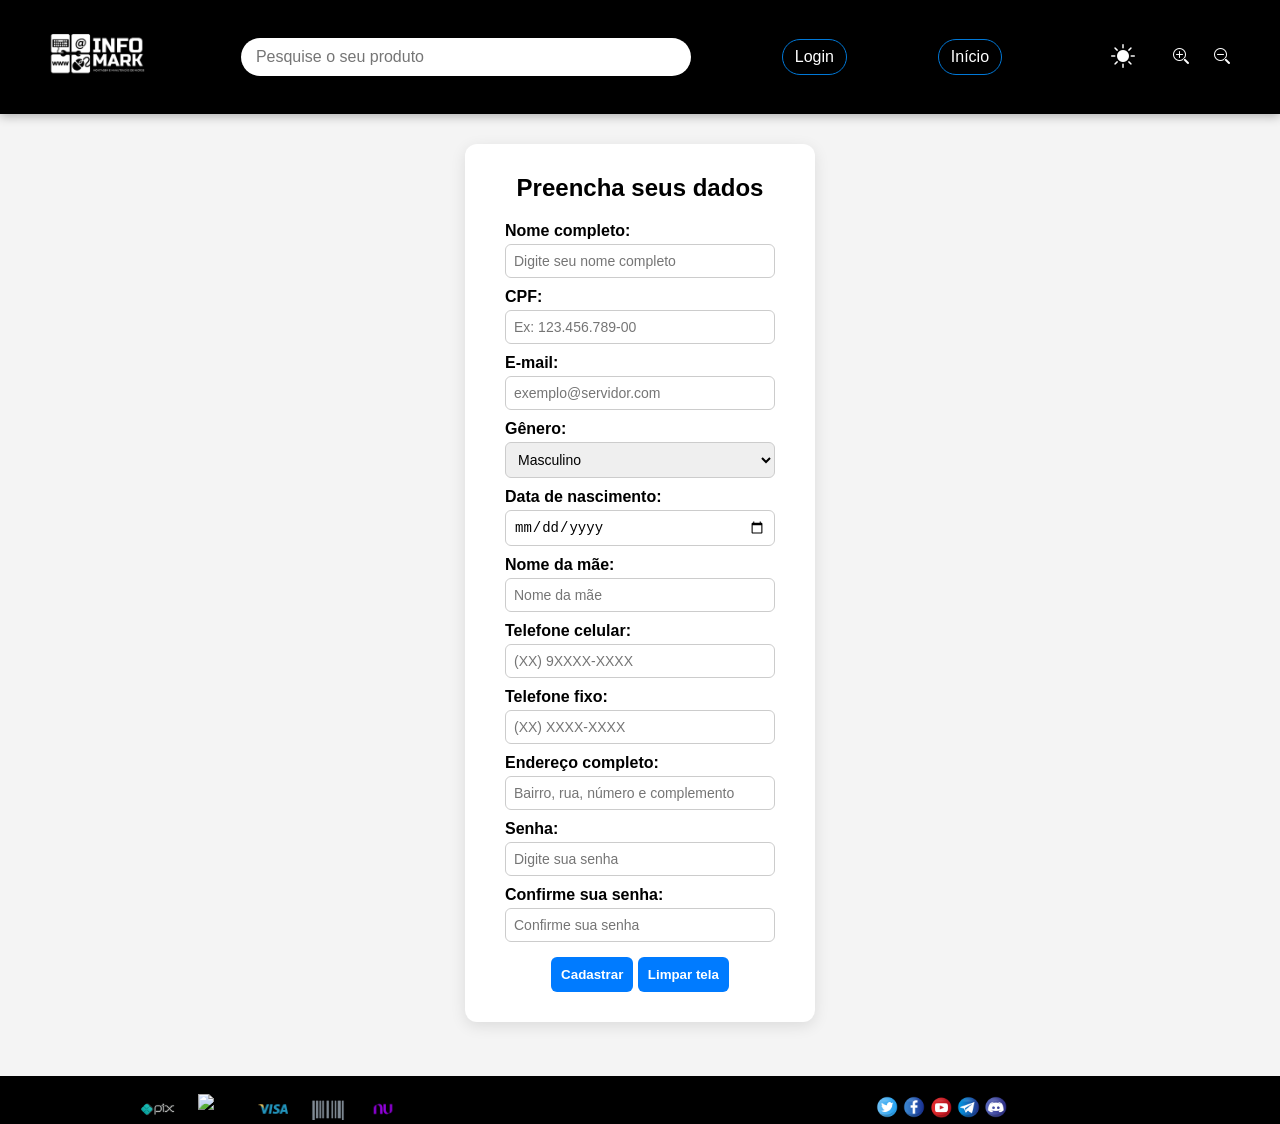
==== Projeto back-end (PoV)/Cadastro.html @ e7100549 "Add files via upload" ====
<!DOCTYPE html>
<html lang="pt-BR">
<head>
    <meta charset="UTF-8">
    <meta name="viewport" content="width=device-width, initial-scale=1.0">
    <title>Cadastro | InfoMark</title>
    <link rel="stylesheet" href="CSS/CSSCadastro.css">
    <link rel="stylesheet" href="https://cdn.jsdelivr.net/npm/bootstrap-icons@1.11.3/font/bootstrap-icons.css"/>
</head>
<body>
    <header>
        <div class="header-topo">
            <div class="logo">
                <img src="img/Logo_preta.jpg" style="height:80px;" onclick="window.location.href='Index.html'">
            </div>
            <div class="search-barra">
                <input type="search" name="procurar" placeholder="Pesquise o seu produto">
            </div>
            <div class="Login">
                <input type="button" id="login_header" value="Login" onclick="window.location.href='Login.html'">
            </div>
            <div class="Início">
                <input type="button" id="início_header" value="Início" onclick="window.location.href='Index.html'"> 
            </div>
            <div class="font-darkmode-controls">
                <button id="toggle-dark" class="toggle-dark" title="Ativar/Desativar Modo Escuro" aria-pressed="false">
                    <i class="bi bi-brightness-high-fill sun"></i>
                    <i class="bi bi-moon-stars moon"></i>
                </button>
                <div class="font-controls">
                    <button id="font-inc" title="Aumentar Fonte">
                        <i class="bi bi-zoom-in"></i>
                    </button>
                    <button id="font-dec" title="Diminuir Fonte">
                        <i class="bi bi-zoom-out"></i>
                    </button>
                </div>
            </div>
        </div>
    </header>
        <div class="cadastro-container">
            <form id="formCadastro">
                <h2>Preencha seus dados</h2>

                <label>Nome completo:</label>
                <input type="text" id="nome" placeholder="Digite seu nome completo" required>

                <label>CPF:</label>
                <input type="text" id="cpf" placeholder="Ex: 123.456.789-00" required>

                <label>E-mail:</label>
                <input type="email" id="email" placeholder="exemplo@servidor.com" required>

                <label for="genero">Gênero:</label>
                <select id="genero" required>
                    <option value="masculino">Masculino</option>
                    <option value="feminino">Feminino</option>
                    <option value="outros">Outros</option>
                </select>

                <label>Data de nascimento:</label>
                <input type="date" id="dataNasc" required>
                
                <label for="mae">Nome da mãe:</label>
                <input type="text" id="nomemae" placeholder="Nome da mãe" required>

                <label>Telefone celular:</label>
                <input type="number" id="celular" placeholder="(XX) 9XXXX-XXXX" required>

                <label>Telefone fixo:</label>
                <input type="number" id="fixo" placeholder="(XX) XXXX-XXXX" required>

                <label>Endereço completo:</label>
                <input type="text" id="endereco" placeholder="Bairro, rua, número e complemento" required>

                <label>Senha:</label>
                <input type="password" id="senha" placeholder="Digite sua senha" minlength="6" required>

                <label>Confirme sua senha:</label>
                <input type="password" id="senha2" placeholder="Confirme sua senha" required>

                <input type="button" id="cadastrar" value="Cadastrar" onclick="salvartudo()">
                <input type="reset" id="limpar" value="Limpar tela">
            </form>
        </div>
        <!-- Modal de erros de validação -->
        <div id="modalErros" class="modal-erro" aria-hidden="true">
            <div class="modal-erro__overlay" id="modalOverlay"></div>
            <div class="modal-erro__dialog" role="dialog" aria-labelledby="modalErrosTitle" aria-modal="true">
                <h3 id="modalErrosTitle">Erros no formulário</h3>
                <p>Verifique os campos abaixo:</p>
                <ul id="modalErrosList"></ul>
                <div style="text-align:right; margin-top:12px;">
                    <button id="modalFechar" class="btn">Fechar</button>
                </div>
            </div>
        </div>
            <br><br><br>
        </form>
            <div class="rodape">
            <br>
            <div class="formaspagamento-seguranca">
                <div class="formaspagamento">
                    <img src="img/PIX.jpg" alt="Pix" >
                    <img src="img/card_11378185.png" alt="Mastercard" >
                    <img src="img/visa (1).png" alt="visa" >
                    <img src="img/Boleto.png.jpg" alt="boleto" >
                    <img src="img/nubank.png" alt="nubank" >
                </div>
                <div class="Siganos">
                <img src="img/twitter (1).png" alt="Twitter ou X" style="width: 10%;" onclick="window.location.href='algumlugar'">
                <img src="img/facebook (2).png" alt="Facebook" style="width: 10%;" onclick="window.location.href='algumlugar'">
                <img src="img/youtube (1).png" alt="Youtube" style="width: 10%;" onclick="window.location.href='algumlugar'">
                <img src="img/telegram (2).png" alt="Telegran" style="width: 10%;" onclick="window.location.href='algumlugar'">
                <img src="img/discord (1).png" alt="Discord" style="width: 10%;" onclick="window.location.href='algumlugar'">
            </div>
            </div>
        </div>
        <script src="JS/JSCadastro.js" defer></script>
    </body>
</html>
---- Projeto back-end (PoV)/CSS/CSSCadastro.css ----
/* Reset */
* {
  margin: 0;
  padding: 0;
  box-sizing: border-box;
}

/* Cabeçalho */
body {
  font-family: "Segoe UI", Arial, sans-serif;
  background-color: #f4f4f4;
  color: black;
  min-height: 100vh;
  display: flex;
  flex-direction: column;
  transition: background 0.3s, color 0.3s;
}

body.dark-mode {
  background: #181818;
  color: #fff;
}

.toggle-dark {
  background: none;
  border: none;
  cursor: pointer;
  font-size: 1.8rem;
  margin-left: 10px;
  padding: 8px;
  border-radius: 50%;
  transition: background 0.2s;
  display: flex;
  align-items: center;
  gap: 4px;
}

.font-controls {
  display: flex;
  gap: 5px;
  margin-left: 10px;
}

.sun {
  display: none;
  color: rgb(255, 255, 255);
}

.moon {
  display: inline-block;
  color: rgb(255, 255, 255);;
}

.font-controls button {
  background: #220d0d;
  color: #fff;
  border: none;
  padding: 6px 10px;
  border-radius: 6px;
  cursor: pointer;
  font-size: 1.3rem;
  transition: background 0.3s, color 0.3s;
  outline: none;
  display: flex;
  align-items: center;
}

.font-controls button:focus {
  outline: 2px solid #0078d7;
}

.font-controls button:hover {
  background: #444;
}

body.dark-mode .font-controls button {
  background: #fff;
  color: #181818;
}

body.dark-mode .font-controls button:hover {
  background: #0078d7;
}

header {
  background-color: black;
  color: #fff;
  display: flex;
  flex-direction: column;
  box-shadow: 0 2px 10px rgba(0, 0, 0, 0.3);
}

.header-topo {
  display: flex;
  align-items: center;
  justify-content: space-between;
  padding: 15px 40px;
  flex-wrap: wrap;
  gap: 15px;
}

.logo {
  width: 110px;
  cursor: pointer;
  transition: transform 0.3s ease;
}

.logo:hover {
  transform: scale(1.05);
}


.search-barra {
  flex: 1;
  max-width: 450px;
}

.search-barra input {
  width: 100%;
  padding: 10px 15px;
  border-radius: 25px;
  border: none;
  outline: none;
  font-size: 1em;
  background-color: #fff;
  transition: box-shadow 0.3s;
}

.search-barra input:focus {
  box-shadow: 0 0 8px #0078d7;
}

#login_header {
  padding: 8px 12px;
  border: 1px solid #0078d7;
  border-radius: 20px;
  background-color: black;
  color: rgb(255, 255, 255);
  font-size: 1em;
  cursor: pointer;
}

body.dark-mode #login_header{
  padding: 8px 12px;
  border: 1px solid #0078d7;
  border-radius: 20px;
  background-color: whitesmoke;
  color: black;
  font-size: 1em;
  cursor: pointer;
}

#início_header {
  padding: 8px 12px;
  border: 1px solid #0078d7;
  border-radius: 20px;
  background-color: black;
  color: rgb(255, 255, 255);
  font-size: 1em;
  cursor: pointer;
}

body.dark-mode #início_header {
  padding: 8px 12px;
  border: 1px solid #0078d7;
  border-radius: 20px;
  background-color: whitesmoke;
  color: black;
  font-size: 1em;
  cursor: pointer;
}

.user-actions {
  display: flex;
  align-items: center;
  gap: 10px;
}

.btn {
  border: none;
  border-radius: 20px;
  padding: 8px 14px;
  background: #0078d7;
  color: #fff;
  font-weight: 600;
  cursor: pointer;
  transition: transform 0.2s, background 0.3s;
}

.btn:hover {
  background: #0078d7;
  transform: scale(1.05);
}


.font-darkmode-controls {
  display: flex;
  align-items: center;
  gap: 10px;
}

.toggle-dark {
  background: none;
  border: none;
  font-size: 1.5rem;
  color: #fff;
  cursor: pointer;
  transition: transform 0.3s, color 0.3s;
}

.toggle-dark:hover {
  color: #0078d7;
  transform: rotate(15deg);
}

.font-controls button {
  background: black;
  border: none;
  color: #fff;
  padding: 6px 10px;
  border-radius: 8px;
  cursor: pointer;
  font-size: 1rem;
  transition: background 0.3s;
}

.font-controls button:hover {
  background: #0078d7;
}

.nav-principal {
  background: #222;
  text-align: center;
  position: relative;
  z-index: 100; 
}

body.dark-mode {
  background: #121212;
  color: #fff;
}

body.dark-mode header,
body.dark-mode .nav-principal {
  background: black;
}

body.dark-mode .search-barra input {
  background: white;
  color: black;
}

/* Containter cadastro */
#formCadastro {
    background-color: white;
    padding: 30px 40px;
    border-radius: 12px;
    box-shadow: 0 4px 15px rgba(0, 0, 0, 0.1);
    width: 350px;
    text-align: center;
    margin: 0 auto;
    margin-top: 30px;           
}

#formCadastro h2 {
    margin-bottom: 20px;
    color:black;
}

#formCadastro label {
    display: block;
    text-align: left;
    font-weight: bold;
    margin-top: 10px;
    color:black;
}

#formCadastro input[type="text"],
#formCadastro input[type="email"],
#formCadastro input[type="password"],
#formCadastro input[type="date"],
#formCadastro input[type="number"],
#formCadastro select {
    width: 100%;
    padding: 8px;
    margin-top: 4px;
    border: 1px solid #ccc;
    border-radius: 6px;
    font-size: 14px;
    transition: border-color 0.3s ease;
}

#formCadastro input:focus {
    border-color: #007bff;
    outline: none;
}

#formCadastro input[type="button"] {
    background-color: #007bff;
    color: white;
    font-weight: bold;
    padding: 10px;
    margin-top: 15px;
    border: none;
    border-radius: 6px;
    cursor: pointer;
    transition: background-color 0.3s ease;
}

#formCadastro input[type="button"]:hover {
    background-color: #0056b3;
}

#formCadastro input[type="reset"] {
    background-color: #007bff;
    color: white;
    font-weight: bold;
    padding: 10px;
    margin-top: 15px;
    border: none;
    border-radius: 6px;
    cursor: pointer;
    transition: background-color 0.3s ease;
}

#formCadastro input[type="reset"]:hover {
    background-color: #0056b3;
}

#formCadastro a:hover {
    text-decoration: underline;
}


/* Modo escuro do Cadastro */

body.dark-mode main {
    background-color: black;
}

body.dark-mode #formCadastro {
    background-color: #000000;
    color: white;
}

body.dark-mode #formCadastro h2{
  color: #d9d9d9
}

body.dark-mode #formCadastro label{
  color: #d9d9d9
}

body.dark-mode #formCadastro input {
    background-color: white;
    border-color: #0078d7;
    color: #f1f1f1;
}

body.dark-mode #formCadastro input[type="button"] {
    background-color: #007bff;
}

body.dark-mode #formCadastro input[type="button"]:hover {
    background-color: #0b5ed7;
}

body.dark-mode #formCadastro input[type="reset"] {
    background-color: #007bff;
}

/*Rodapé*/
.rodape {
  background: black;
}
.formaspagamento-seguranca {
  display: flex;
  align-items: center;
  gap: 40%;
}
.formaspagamento {
  display: flex;
  gap: 10%;
  background-color: transparent;
  margin-left: 10%;
  border-radius: 10px;
  padding-left: 10px;
  padding-right: 2%;
}
.formaspagamento img {
  width: 40px;
  height: 30px;
  object-fit: contain;
}
.Siganos {
  background-color: transparent;
  margin-right: 10%;
  border-radius: 50px;
  padding-right: 50px;
}
.separator-line {
 border: none;
 border-top: 1px solid hsl(0, 0%, 73%);
 margin: 20px 0;
}
.institucional-duvidas-cliente-Ajuda {
  display: flex;
  align-items: center;
  gap: 10%;
  margin-left: 10%;
}
.Siga-nos-login{
 display: flex;
 gap: 5%;
 justify-content: center;
 align-items: center;
 background-color: rgb(13, 12, 12);
}
.Siga-nos-cadastro{
 display: flex;
 gap: 5%;
 justify-content: center;
 align-items: center;
 background-color: rgb(13, 12, 12);
}
.textofinal {
  padding: 1%;
  text-align: center;
  font-size: 0.8em;
  color: white;
  background-color: hsl(0, 2%, 11%);
}

/* Estilos para validação: erro (vermelho) e válido (verde) */
#formCadastro input.erro {
  border-color: #dc3545 !important; /* vermelho */
  box-shadow: 0 0 0 3px rgba(220, 53, 69, 0.12);
}

#formCadastro input.valido {
  border-color: #28a745 !important; /* verde */
  box-shadow: 0 0 0 3px rgba(40, 167, 69, 0.10);
}

/* Aplica também para selects e inputs numéricos */
#formCadastro select.erro,
#formCadastro textarea.erro,
#formCadastro input[type="number"].erro {
  border-color: #dc3545 !important;
  box-shadow: 0 0 0 3px rgba(220, 53, 69, 0.12);
}

#formCadastro select.valido,
#formCadastro textarea.valido,
#formCadastro input[type="number"].valido {
  border-color: #28a745 !important;
  box-shadow: 0 0 0 3px rgba(40, 167, 69, 0.10);
}

/* Modo escuro */
body.dark-mode #formCadastro input.erro {
  border-color: #ff6b6b !important;
  box-shadow: 0 0 0 3px rgba(255, 107, 107, 0.12);
}

body.dark-mode #formCadastro input.valido {
  border-color: #51cf66 !important;
  box-shadow: 0 0 0 3px rgba(81, 207, 102, 0.10);
}

/* Modal de erros */
.modal-erro {
  display: none;
}
.modal-erro.open {
  display: block;
}
.modal-erro__overlay {
  position: fixed;
  inset: 0;
  background: rgba(0,0,0,0.5);
  z-index: 9998;
}
.modal-erro__dialog {
  position: fixed;
  left: 50%;
  top: 50%;
  transform: translate(-50%, -50%);
  background: #fff;
  color: #000;
  padding: 18px 20px;
  border-radius: 8px;
  box-shadow: 0 8px 24px rgba(0,0,0,0.2);
  z-index: 9999;
  width: min(420px, 92%);
}
.modal-erro__dialog h3 { margin: 0 0 8px 0; }
.modal-erro__dialog ul { margin: 8px 0 0 18px; color: #333; }
.modal-erro__dialog .btn { padding: 6px 10px; }

body.dark-mode .modal-erro__dialog {
  background: #111;
  color: #fff;
}
body.dark-mode .modal-erro__dialog ul { color: #ddd; }
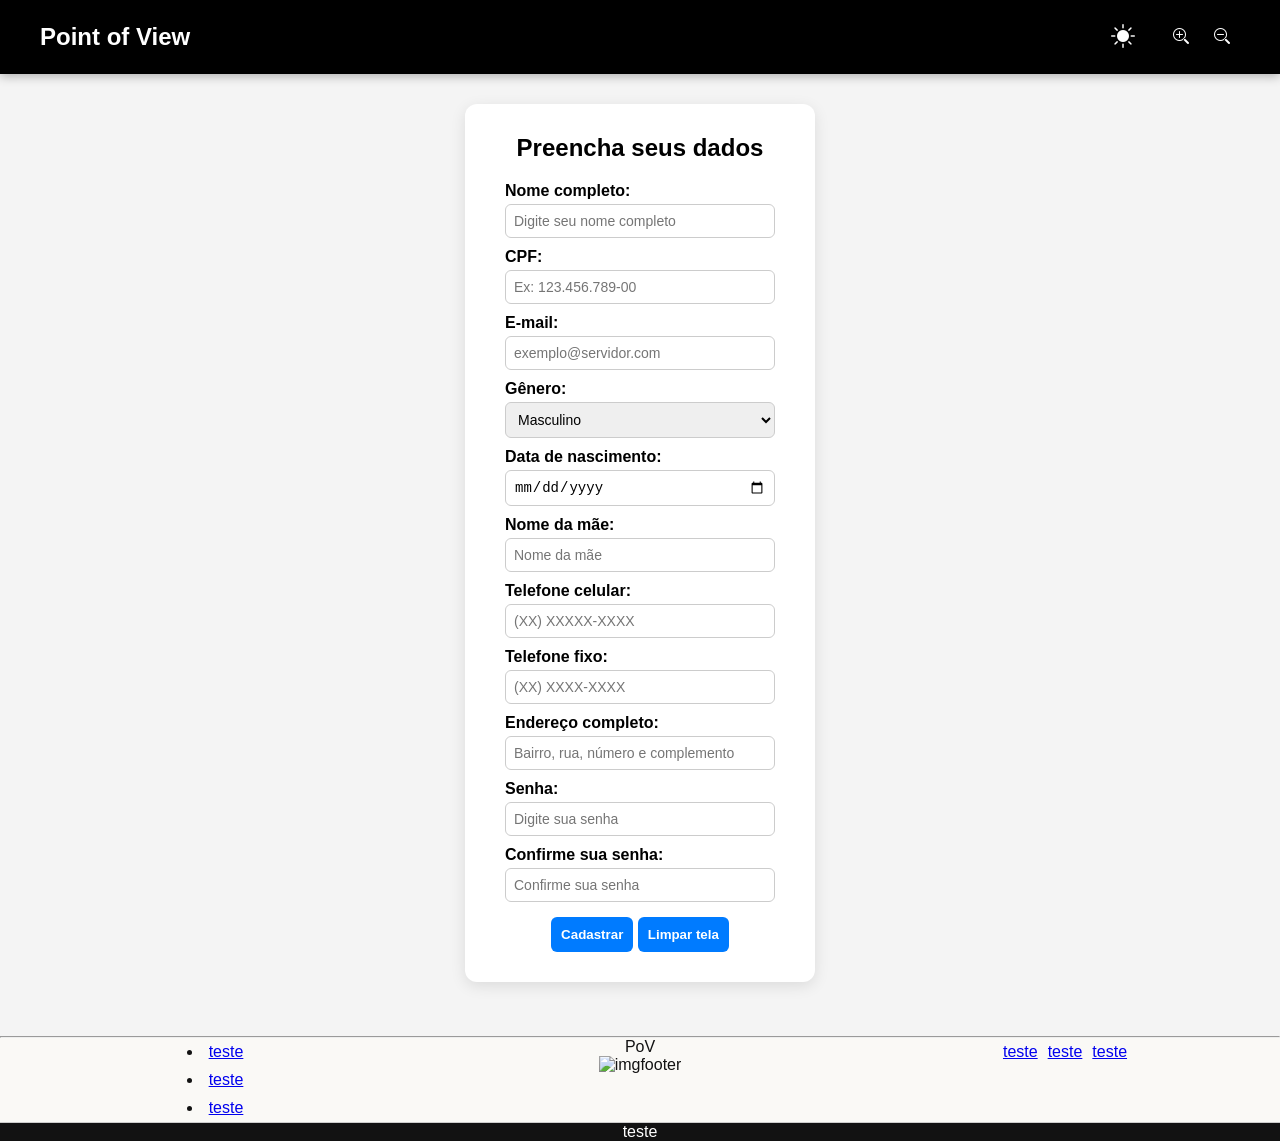
==== commit a4fe6b4d: "Atualização" ====
--- a/Projeto back-end (PoV)/Cadastro.html
+++ b/Projeto back-end (PoV)/Cadastro.html
@@ -9,18 +9,9 @@
 </head>
 <body>
     <header>
-        <div class="header-topo">
+        <div class="header_topo">
             <div class="logo">
-                <img src="img/Logo_preta.jpg" style="height:80px;" onclick="window.location.href='Index.html'">
-            </div>
-            <div class="search-barra">
-                <input type="search" name="procurar" placeholder="Pesquise o seu produto">
-            </div>
-            <div class="Login">
-                <input type="button" id="login_header" value="Login" onclick="window.location.href='Login.html'">
-            </div>
-            <div class="Início">
-                <input type="button" id="início_header" value="Início" onclick="window.location.href='Index.html'"> 
+                <h2 id="img_logo" onclick="window.location.href='Index.html'">Point of View</h2>
             </div>
             <div class="font-darkmode-controls">
                 <button id="toggle-dark" class="toggle-dark" title="Ativar/Desativar Modo Escuro" aria-pressed="false">
@@ -38,84 +29,86 @@
             </div>
         </div>
     </header>
-        <div class="cadastro-container">
-            <form id="formCadastro">
-                <h2>Preencha seus dados</h2>
+    <div class="cadastro-container">
+        <form id="formCadastro">
+            <h2>Preencha seus dados</h2>
 
-                <label>Nome completo:</label>
-                <input type="text" id="nome" placeholder="Digite seu nome completo" required>
+            <label>Nome completo:</label>
+            <input type="text" id="nome" placeholder="Digite seu nome completo" required>
 
-                <label>CPF:</label>
-                <input type="text" id="cpf" placeholder="Ex: 123.456.789-00" required>
+            <label>CPF:</label>
+            <input type="text" id="cpf" placeholder="Ex: 123.456.789-00" required>
 
-                <label>E-mail:</label>
-                <input type="email" id="email" placeholder="exemplo@servidor.com" required>
+            <label>E-mail:</label>
+            <input type="email" id="email" placeholder="exemplo@servidor.com" required>
 
-                <label for="genero">Gênero:</label>
-                <select id="genero" required>
-                    <option value="masculino">Masculino</option>
-                    <option value="feminino">Feminino</option>
-                    <option value="outros">Outros</option>
-                </select>
+            <label for="genero">Gênero:</label>
+            <select id="genero" required>
+                <option value="masculino">Masculino</option>
+                <option value="feminino">Feminino</option>
+                <option value="outros">Outros</option>
+            </select>
 
-                <label>Data de nascimento:</label>
-                <input type="date" id="dataNasc" required>
-                
-                <label for="mae">Nome da mãe:</label>
-                <input type="text" id="nomemae" placeholder="Nome da mãe" required>
+            <label>Data de nascimento:</label>
+            <input type="date" id="dataNasc" required>
+            
+            <label for="mae">Nome da mãe:</label>
+            <input type="text" id="nomemae" placeholder="Nome da mãe" required>
 
-                <label>Telefone celular:</label>
-                <input type="number" id="celular" placeholder="(XX) 9XXXX-XXXX" required>
+            <label>Telefone celular:</label>
+            <input type="number" id="celular" placeholder="(XX) XXXXX-XXXX" required>
 
-                <label>Telefone fixo:</label>
-                <input type="number" id="fixo" placeholder="(XX) XXXX-XXXX" required>
+            <label>Telefone fixo:</label>
+            <input type="number" id="fixo" placeholder="(XX) XXXX-XXXX" required>
 
-                <label>Endereço completo:</label>
-                <input type="text" id="endereco" placeholder="Bairro, rua, número e complemento" required>
+            <label>Endereço completo:</label>
+            <input type="text" id="endereco" placeholder="Bairro, rua, número e complemento" required>
 
-                <label>Senha:</label>
-                <input type="password" id="senha" placeholder="Digite sua senha" minlength="6" required>
+            <label>Senha:</label>
+            <input type="password" id="senha" placeholder="Digite sua senha" minlength="6" required>
 
-                <label>Confirme sua senha:</label>
-                <input type="password" id="senha2" placeholder="Confirme sua senha" required>
+            <label>Confirme sua senha:</label>
+            <input type="password" id="senha2" placeholder="Confirme sua senha" required>
 
-                <input type="button" id="cadastrar" value="Cadastrar" onclick="salvartudo()">
-                <input type="reset" id="limpar" value="Limpar tela">
-            </form>
-        </div>
-        <!-- Modal de erros de validação -->
-        <div id="modalErros" class="modal-erro" aria-hidden="true">
-            <div class="modal-erro__overlay" id="modalOverlay"></div>
-            <div class="modal-erro__dialog" role="dialog" aria-labelledby="modalErrosTitle" aria-modal="true">
-                <h3 id="modalErrosTitle">Erros no formulário</h3>
-                <p>Verifique os campos abaixo:</p>
-                <ul id="modalErrosList"></ul>
-                <div style="text-align:right; margin-top:12px;">
-                    <button id="modalFechar" class="btn">Fechar</button>
-                </div>
+            <input type="button" id="cadastrar" value="Cadastrar" onclick="salvartudo()">
+            <input type="reset" id="limpar" value="Limpar tela">
+        </form>
+    </div>
+    <!-- Modal de erros de validação -->
+    <div id="modalErros" class="modal-erro" aria-hidden="true">
+        <div class="modal-erro__overlay" id="modalOverlay"></div>
+        <div class="modal-erro__dialog" role="dialog" aria-labelledby="modalErrosTitle" aria-modal="true">
+            <h3 id="modalErrosTitle">Erros no formulário</h3>
+            <p>Verifique os campos abaixo:</p>
+            <ul id="modalErrosList"></ul>
+            <div style="text-align:right; margin-top:12px;">
+                <button id="modalFechar" class="btn">Fechar</button>
             </div>
         </div>
-            <br><br><br>
-        </form>
-            <div class="rodape">
-            <br>
-            <div class="formaspagamento-seguranca">
-                <div class="formaspagamento">
-                    <img src="img/PIX.jpg" alt="Pix" >
-                    <img src="img/card_11378185.png" alt="Mastercard" >
-                    <img src="img/visa (1).png" alt="visa" >
-                    <img src="img/Boleto.png.jpg" alt="boleto" >
-                    <img src="img/nubank.png" alt="nubank" >
-                </div>
-                <div class="Siganos">
-                <img src="img/twitter (1).png" alt="Twitter ou X" style="width: 10%;" onclick="window.location.href='algumlugar'">
-                <img src="img/facebook (2).png" alt="Facebook" style="width: 10%;" onclick="window.location.href='algumlugar'">
-                <img src="img/youtube (1).png" alt="Youtube" style="width: 10%;" onclick="window.location.href='algumlugar'">
-                <img src="img/telegram (2).png" alt="Telegran" style="width: 10%;" onclick="window.location.href='algumlugar'">
-                <img src="img/discord (1).png" alt="Discord" style="width: 10%;" onclick="window.location.href='algumlugar'">
+    </div>
+    <br><br><br>
+    <footer>
+        <hr class="linha-header">
+        <div class="footer">
+            <lu class="footer-links">
+                <li><a href="#">teste</a></li>
+                <li><a href="#">teste</a></li>
+                <li><a href="#">teste</a></li>
+            </lu>
+            <div class="footer-text">
+                <p>PoV</p>
+                <img src="img/1.jpg" alt="imgfooter">
             </div>
+            <div class="footer-social">
+                <a href="#">teste</a>
+                <a href="#">teste</a>
+                <a href="#">teste</a>
             </div>
         </div>
-        <script src="JS/JSCadastro.js" defer></script>
+        <div class="footer-bottom">
+            <p>teste</p>
+        </div>
+    </footer>
+    <script src="JS/JSCadastro.js" defer></script>
     </body>
 </html>
--- a/Projeto back-end (PoV)/CSS/CSSCadastro.css
+++ b/Projeto back-end (PoV)/CSS/CSSCadastro.css
@@ -86,13 +86,13 @@
   background-color: black;
   color: #fff;
   display: flex;
-  flex-direction: column;
   box-shadow: 0 2px 10px rgba(0, 0, 0, 0.3);
 }
 
-.header-topo {
+.header_topo {
   display: flex;
   align-items: center;
+  width: 100%;
   justify-content: space-between;
   padding: 15px 40px;
   flex-wrap: wrap;
@@ -100,34 +100,13 @@
 }
 
 .logo {
-  width: 110px;
+  width: 200px;
   cursor: pointer;
   transition: transform 0.3s ease;
 }
 
 .logo:hover {
   transform: scale(1.05);
-}
-
-
-.search-barra {
-  flex: 1;
-  max-width: 450px;
-}
-
-.search-barra input {
-  width: 100%;
-  padding: 10px 15px;
-  border-radius: 25px;
-  border: none;
-  outline: none;
-  font-size: 1em;
-  background-color: #fff;
-  transition: box-shadow 0.3s;
-}
-
-.search-barra input:focus {
-  box-shadow: 0 0 8px #0078d7;
 }
 
 #login_header {
@@ -370,65 +349,50 @@
 }
 
 /*Rodapé*/
-.rodape {
-  background: black;
-}
-.formaspagamento-seguranca {
-  display: flex;
-  align-items: center;
-  gap: 40%;
-}
-.formaspagamento {
-  display: flex;
-  gap: 10%;
-  background-color: transparent;
-  margin-left: 10%;
-  border-radius: 10px;
-  padding-left: 10px;
-  padding-right: 2%;
-}
-.formaspagamento img {
-  width: 40px;
-  height: 30px;
-  object-fit: contain;
-}
-.Siganos {
-  background-color: transparent;
-  margin-right: 10%;
-  border-radius: 50px;
-  padding-right: 50px;
-}
-.separator-line {
- border: none;
- border-top: 1px solid hsl(0, 0%, 73%);
- margin: 20px 0;
-}
-.institucional-duvidas-cliente-Ajuda {
-  display: flex;
-  align-items: center;
-  gap: 10%;
-  margin-left: 10%;
-}
-.Siga-nos-login{
- display: flex;
- gap: 5%;
- justify-content: center;
- align-items: center;
- background-color: rgb(13, 12, 12);
-}
-.Siga-nos-cadastro{
- display: flex;
- gap: 5%;
- justify-content: center;
- align-items: center;
- background-color: rgb(13, 12, 12);
-}
-.textofinal {
-  padding: 1%;
-  text-align: center;
-  font-size: 0.8em;
-  color: white;
-  background-color: hsl(0, 2%, 11%);
+footer {
+    display: flex;
+    flex-direction: column;
+    background-color: #FAF9F6 ;
+    color: #121212;
+    bottom: 0;
+    width: 100%;
+}
+
+.footer {
+    display: flex;
+    background-color: #FAF9F6;
+    text-align: center;
+}
+
+.footer-links {
+    display: flex;
+    flex: 1;
+    flex-direction: column;
+    justify-content: center;
+    align-items: center;
+    gap: 10px;
+    padding: 5px;
+}
+
+.footer-text {
+    flex: 1;
+    color: #121212;
+    text-align: center;
+}
+
+.footer-social {
+    flex: 1;
+    display: flex;
+    justify-content: center;
+    gap: 10px;
+    padding: 5px;
+}
+
+.footer-bottom {
+    border-top: 1px solid #ccc;
+    background-color: #121212;
+    color: #FFFFFF;
+    text-align: center;
 }
 
 /* Estilos para validação: erro (vermelho) e válido (verde) */
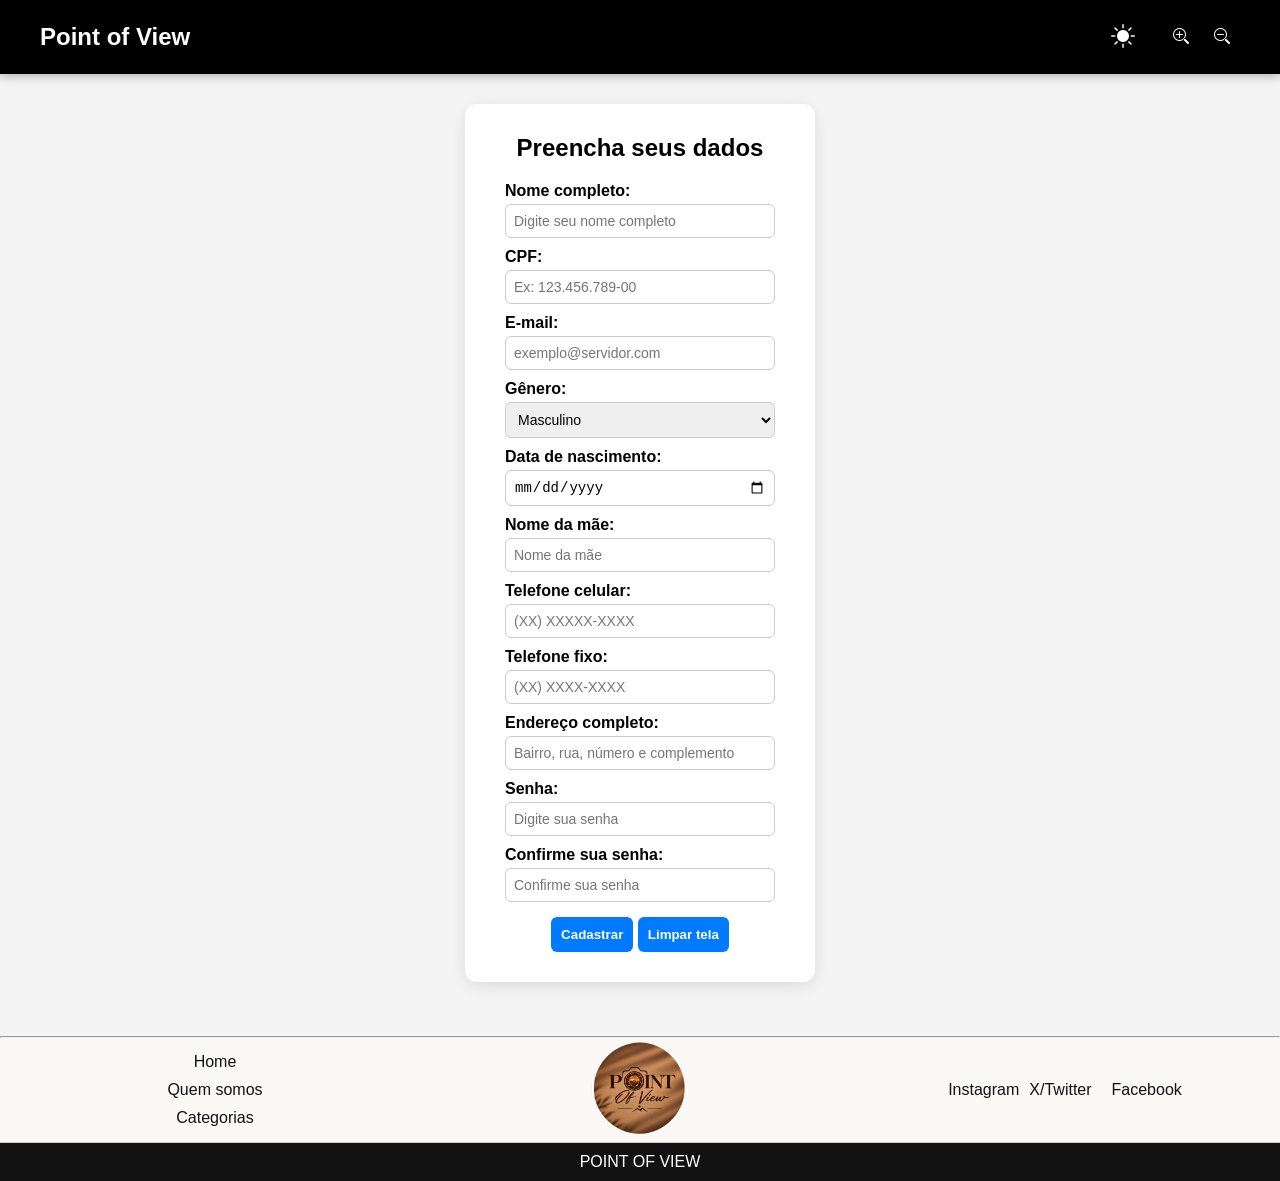
==== commit f8c4c2a0: "Nova att Organização dos codigos , implantação do log improvisado sem back-end" ====
--- a/Projeto back-end (PoV)/Cadastro.html
+++ b/Projeto back-end (PoV)/Cadastro.html
@@ -90,23 +90,33 @@
     <footer>
         <hr class="linha-header">
         <div class="footer">
-            <lu class="footer-links">
-                <li><a href="#">teste</a></li>
-                <li><a href="#">teste</a></li>
-                <li><a href="#">teste</a></li>
-            </lu>
+            <!-- LINKS -->
+            <ul class="footer-links">
+                <li>
+                    <a href="#">Home</a>
+                </li>
+                <li>
+                    <a href="#">Quem somos</a>
+                </li>
+                <li>
+                    <a href="#">Categorias</a>
+                </li>
+            </ul>
             <div class="footer-text">
-                <p>PoV</p>
-                <img src="img/1.jpg" alt="imgfooter">
+                <img
+                    src="img/logo.png"
+                    alt="Imagem do rodapé">
             </div>
             <div class="footer-social">
-                <a href="#">teste</a>
-                <a href="#">teste</a>
-                <a href="#">teste</a>
+                <a href="#">Instagram</a>
+                <a href="#">X/Twitter<a>
+                <a href="#">Facebook</a>
             </div>
         </div>
         <div class="footer-bottom">
-            <p>teste</p>
+            <p>
+                POINT OF VIEW
+            </p>
         </div>
     </footer>
     <script src="JS/JSCadastro.js" defer></script>
--- a/Projeto back-end (PoV)/CSS/CSSCadastro.css
+++ b/Projeto back-end (PoV)/CSS/CSSCadastro.css
@@ -349,20 +349,22 @@
 }
 
 /*Rodapé*/
+
 footer {
     display: flex;
     flex-direction: column;
-    background-color: #FAF9F6 ;
+    background-color: #FAF9F6;
     color: #121212;
-    bottom: 0;
     width: 100%;
 }
+
 
 .footer {
     display: flex;
     background-color: #FAF9F6;
     text-align: center;
 }
+
 
 .footer-links {
     display: flex;
@@ -372,7 +374,15 @@
     align-items: center;
     gap: 10px;
     padding: 5px;
-}
+    list-style: none;
+}
+
+
+.footer-links a {
+    color: #121212;
+    text-decoration: none;
+}
+
 
 .footer-text {
     flex: 1;
@@ -380,19 +390,35 @@
     text-align: center;
 }
 
+
+.footer-text img {
+    max-width: 100px;
+    height: auto;
+}
+
+
 .footer-social {
     flex: 1;
     display: flex;
     justify-content: center;
+    align-items: center;
     gap: 10px;
     padding: 5px;
 }
+
+
+.footer-social a {
+    color: #121212;
+    text-decoration: none;
+}
+
 
 .footer-bottom {
     border-top: 1px solid #ccc;
     background-color: #121212;
     color: #FFFFFF;
     text-align: center;
+    padding: 10px;
 }
 
 /* Estilos para validação: erro (vermelho) e válido (verde) */
